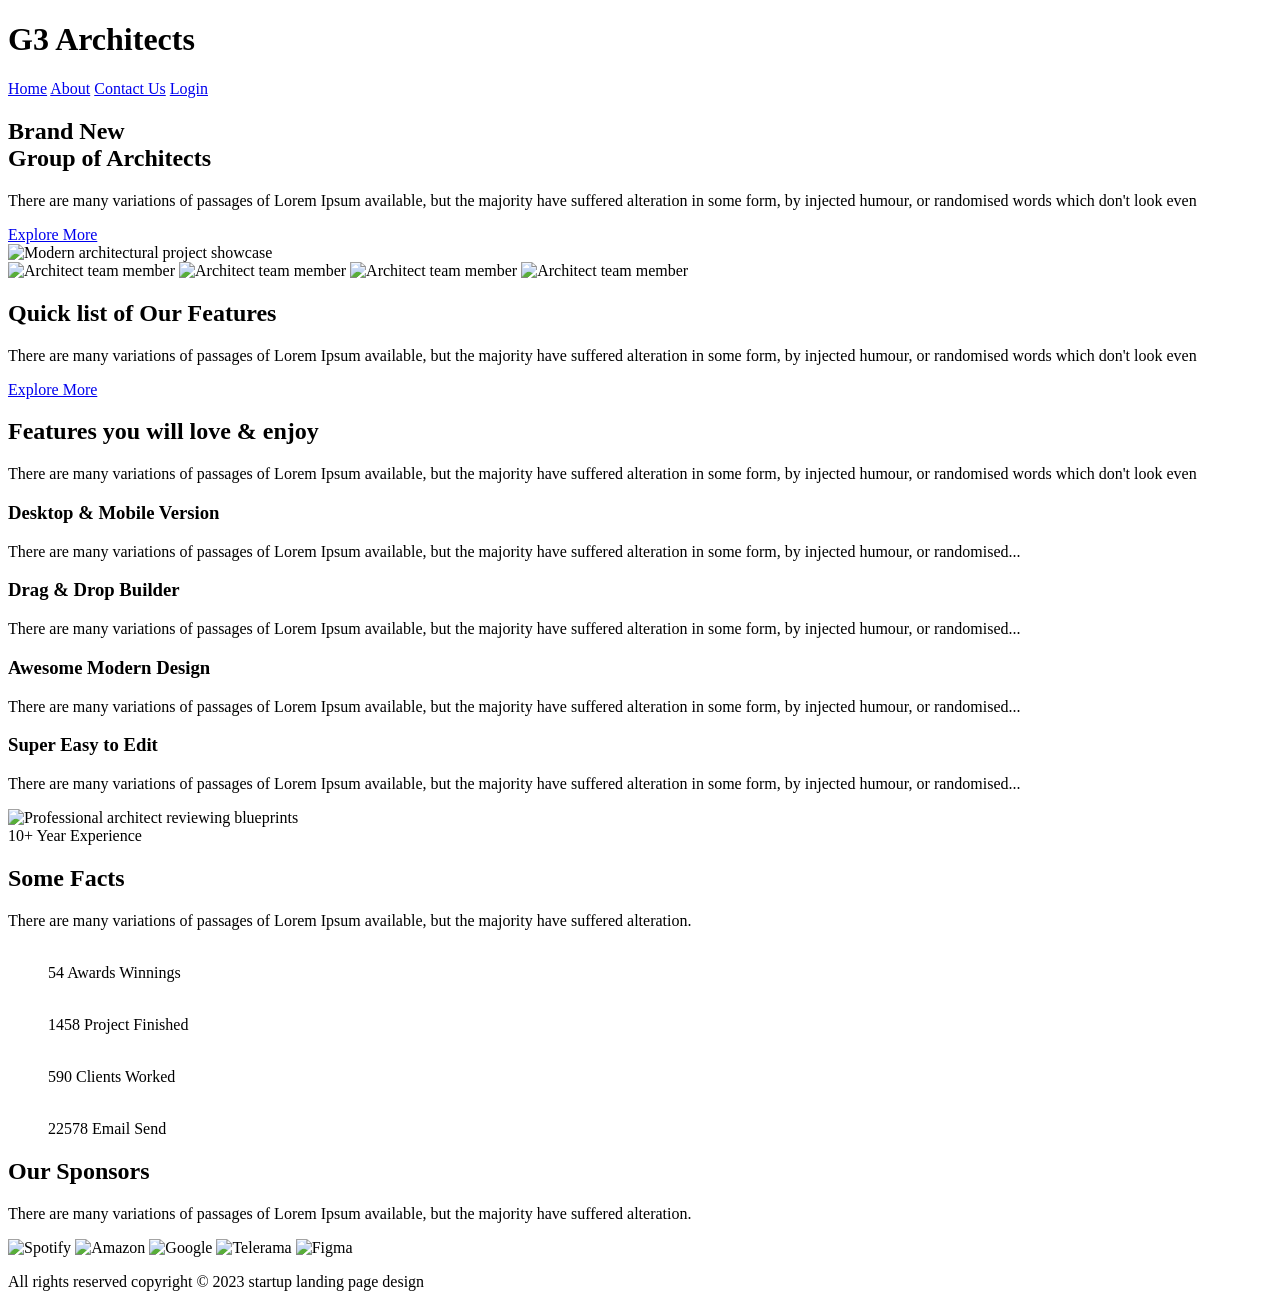
==== week-3/Week-3 Assignment/index.html @ f649bff9 "Refactor index.html for semantic structure and fixes Updated HTML structure and fixed semantic issue" ====
<!DOCTYPE html>
<html lang="en">
<head>
  <meta charset="UTF-8">
  <meta name="viewport" content="width=device-width, initial-scale=1.0">
  <meta name="description" content="G3 Architects – a brand-new group of architects delivering modern, award-winning design solutions.">
  <link rel="preconnect" href="https://fonts.googleapis.com">
  <!--
    FIX 1: Encoded the space in the font-family name.
    Original: family=Work Sans   → Correct: family=Work+Sans
  -->
  <link rel="stylesheet" href="https://fonts.googleapis.com/css2?family=Work+Sans:wght@400;500;600;700&display=swap">
  <link rel="stylesheet" href="style.css">
  <title>BD Architects</title>
</head>
<body>

  <!--
    FIX 2: Replaced the single giant <div class="rectangle-parent"> wrapper that held
    every element absolutely positioned at hardcoded pixel offsets (Figma export artefact).
    Replaced with semantic landmark elements: <header>, <main>, <section>, <footer>.

    FIX 3: Removed fixed height (height: 4760px) on the wrapper div.

    FIX 4: All image paths changed from "../Week-3 Assignment/images/…"
    (path with spaces, will break in many environments) to "images/…"
    Place the images folder next to index.html and style.css.
  -->

  <!-- ══════════════════════════════
       HEADER
  ══════════════════════════════ -->
  <header class="site-header">
    <div class="container">
      <div class="header-inner">
        <!--
          FIX 5: "G3 Architects" was a <b> tag.
          It is the site's primary identifier → <h1> is correct here.
        -->
        <h1 class="logo">G3 Architects</h1>

        <!--
          FIX 6: Nav links were wrapped in generic <div class="class"> elements.
          Simplified to direct <a> descendants of <nav>; aria-label added for screen readers.
        -->
        <nav class="main-nav" aria-label="Main navigation">
          <a href="#" class="nav-link">Home</a>
          <a href="#" class="nav-link">About</a>
          <a href="#" class="nav-link">Contact Us</a>
          <a href="#" class="nav-link">Login</a>
        </nav>
      </div>
    </div>
  </header>

  <main>

    <!-- ══════════════════════════════
         HERO
    ══════════════════════════════ -->
    <section class="hero" aria-label="Hero">
      <div class="container">
        <div class="hero-content">
          <!--
            FIX 7: Hero headline was a <b> with two <p class="brand-new"> inside.
            Correct element: <h2> (page heading, <h1> is already the logo).
          -->
          <h2 class="hero-title">Brand New<br>Group of Architects</h2>
          <p class="hero-body">
            There are many variations of passages of Lorem Ipsum available, but the majority
            have suffered alteration in some form, by injected humour, or randomised words
            which don't look even
          </p>
          <a href="#" class="btn">Explore More</a>
        </div>
      </div>
    </section>

    <!-- ══════════════════════════════
         BANNER IMAGE
    ══════════════════════════════ -->
    <section class="banner-section" aria-label="Project banner">
      <div class="container">
        <!--
          FIX 8: alt="" → descriptive alt text for meaningful images.
        -->
        <img src="images/banner.png" alt="Modern architectural project showcase" class="banner-img">
      </div>
    </section>

    <!-- ══════════════════════════════
         GALLERY + FEATURES
    ══════════════════════════════ -->
    <section class="gallery-section" aria-label="Team gallery and features">
      <div class="container">
        <div class="gallery-features-grid">

          <!-- 2×2 team photo grid -->
          <div class="team-grid">
            <img src="images/team1.png" alt="Architect team member" class="team-photo">
            <img src="images/team2.png" alt="Architect team member" class="team-photo">
            <img src="images/team3.png" alt="Architect team member" class="team-photo">
            <img src="images/team4.png" alt="Architect team member" class="team-photo">
          </div>

          <!-- Feature text panel -->
          <div class="feature-panel">
            <!--
              FIX 9: Heading was a nested mix of <span> and <b> inside a plain <div>.
              Using <h2> with inner <span> elements for the two-tone style.
            -->
            <h2 class="section-heading">
              <span class="fw-medium">Quick list</span>
              <strong> of Our <span class="accent">Features</span></strong>
            </h2>
            <p class="section-body">
              There are many variations of passages of Lorem Ipsum available, but the majority
              have suffered alteration in some form, by injected humour, or randomised words
              which don't look even
            </p>
            <a href="#" class="btn">Explore More</a>
          </div>

        </div>
      </div>
    </section>

    <!-- ══════════════════════════════
         FEATURES YOU WILL LOVE
    ══════════════════════════════ -->
    <section class="love-section" aria-label="Features you will love">
      <div class="container">
        <div class="love-grid">

          <!-- Left column: heading + feature cards -->
          <div class="love-left">
            <!-- FIX 10: The orange accent bar was an empty <div class="group-child7">;
                 now a CSS-only ::before pseudo-element (see style.css). -->
            <h2 class="section-heading">Features you will love &amp; enjoy</h2>
            <p class="section-body">
              There are many variations of passages of Lorem Ipsum available, but the majority
              have suffered alteration in some form, by injected humour, or randomised words
              which don't look even
            </p>

            <div class="feature-cards">
              <!--
                FIX 11: Feature card headings were plain <div>s.
                Using <article> + <h3> for proper document outline.

                FIX 12: "Dexktop" → "Desktop" (typo corrected).
              -->
              <article class="feature-card">
                <h3 class="feature-card-title">Desktop &amp; Mobile Version</h3>
                <p class="feature-card-body">
                  There are many variations of passages of Lorem Ipsum available, but the majority
                  have suffered alteration in some form, by injected humour, or randomised...
                </p>
              </article>
              <article class="feature-card">
                <h3 class="feature-card-title">Drag &amp; Drop Builder</h3>
                <p class="feature-card-body">
                  There are many variations of passages of Lorem Ipsum available, but the majority
                  have suffered alteration in some form, by injected humour, or randomised...
                </p>
              </article>
              <article class="feature-card">
                <h3 class="feature-card-title">Awesome Modern Design</h3>
                <p class="feature-card-body">
                  There are many variations of passages of Lorem Ipsum available, but the majority
                  have suffered alteration in some form, by injected humour, or randomised...
                </p>
              </article>
              <article class="feature-card">
                <h3 class="feature-card-title">Super Easy to Edit</h3>
                <p class="feature-card-body">
                  There are many variations of passages of Lorem Ipsum available, but the majority
                  have suffered alteration in some form, by injected humour, or randomised...
                </p>
              </article>
            </div>
          </div>

          <!-- Right column: architect photo + experience badge -->
          <div class="love-right">
            <div class="architect-wrapper">
              <img src="images/architect.png" alt="Professional architect reviewing blueprints" class="architect-img">
              <div class="experience-badge">
                <span class="exp-years">10+ Year</span>
                <span class="exp-label">Experience</span>
              </div>
            </div>
          </div>

        </div>
      </div>
    </section>

    <!-- ══════════════════════════════
         SOME FACTS
    ══════════════════════════════ -->
    <section class="facts-section" aria-label="Company facts">
      <div class="container">
        <div class="facts-header">
          <h2 class="section-heading">Some Facts</h2>
          <p class="section-body">
            There are many variations of passages of Lorem Ipsum available, but the majority
            have suffered alteration.
          </p>
        </div>

        <!--
          FIX 13: Stats were scattered across individually-positioned divs
          (project-finished-parent, clients-worked-parent, email-send-parent, group-parent),
          each with duplicated absolute-positioned children.
          Consolidated into a single 4-column grid of semantic <figure> elements.

          FIX 14: The rotated bordered boxes (frame-item, frame-inner, rectangle-div,
          frame-child1) used transform: rotate(90deg) on a square — visually identical
          to an unrotated square. Replaced with a simple border on each card.
        -->
        <div class="facts-grid">
          <figure class="fact-card">
            <img src="images/001-medal.png" alt="" class="fact-icon" aria-hidden="true">
            <figcaption>
              <span class="fact-number">54</span>
              <span class="fact-label">Awards Winnings</span>
            </figcaption>
          </figure>
          <figure class="fact-card">
            <img src="images/Group 28.png" alt="" class="fact-icon" aria-hidden="true">
            <figcaption>
              <span class="fact-number">1458</span>
              <span class="fact-label">Project Finished</span>
            </figcaption>
          </figure>
          <figure class="fact-card">
            <img src="images/Group 29.png" alt="" class="fact-icon" aria-hidden="true">
            <figcaption>
              <span class="fact-number">590</span>
              <span class="fact-label">Clients Worked</span>
            </figcaption>
          </figure>
          <figure class="fact-card">
            <img src="images/Group 30.png" alt="" class="fact-icon" aria-hidden="true">
            <figcaption>
              <span class="fact-number">22578</span>
              <span class="fact-label">Email Send</span>
            </figcaption>
          </figure>
        </div>
      </div>
    </section>

    <!-- ══════════════════════════════
         SPONSORS
    ══════════════════════════════ -->
    <!--
      FIX 15: "Sponspors" → "Sponsors" (typo corrected in both section text and aria-label).
    -->
    <section class="sponsors-section" aria-label="Our Sponsors">
      <div class="container">
        <div class="sponsors-header">
          <h2 class="section-heading">Our Sponsors</h2>
          <p class="section-body">
            There are many variations of passages of Lorem Ipsum available, but the majority
            have suffered alteration.
          </p>
        </div>
        <div class="sponsors-row">
          <img src="images/spotify Logo.png"    alt="Spotify"  class="sponsor-logo">
          <img src="images/logo-amazon 1.png"   alt="Amazon"   class="sponsor-logo">
          <img src="images/google Logo.png"     alt="Google"   class="sponsor-logo">
          <img src="images/Telerama Logo.png"   alt="Telerama" class="sponsor-logo">
          <img src="images/figma Logo.png"      alt="Figma"    class="sponsor-logo">
        </div>
      </div>
    </section>

  </main>

  <!-- ══════════════════════════════
       FOOTER
  ══════════════════════════════ -->
  <!--
    FIX 16: Footer was a deeply nested chain of absolutely-positioned divs
    (group-wrapper → rectangle-container → group-inner + all-rights-reserved).
    Replaced with a plain <footer> element.

    FIX 17: "copyright@2023" → "copyright©2023" (correct HTML entity &copy;).
  -->
  <footer class="site-footer">
    <div class="container">
      <p class="footer-copy">All rights reserved copyright &copy; 2023 startup landing page design</p>
    </div>
  </footer>

</body>
</html>
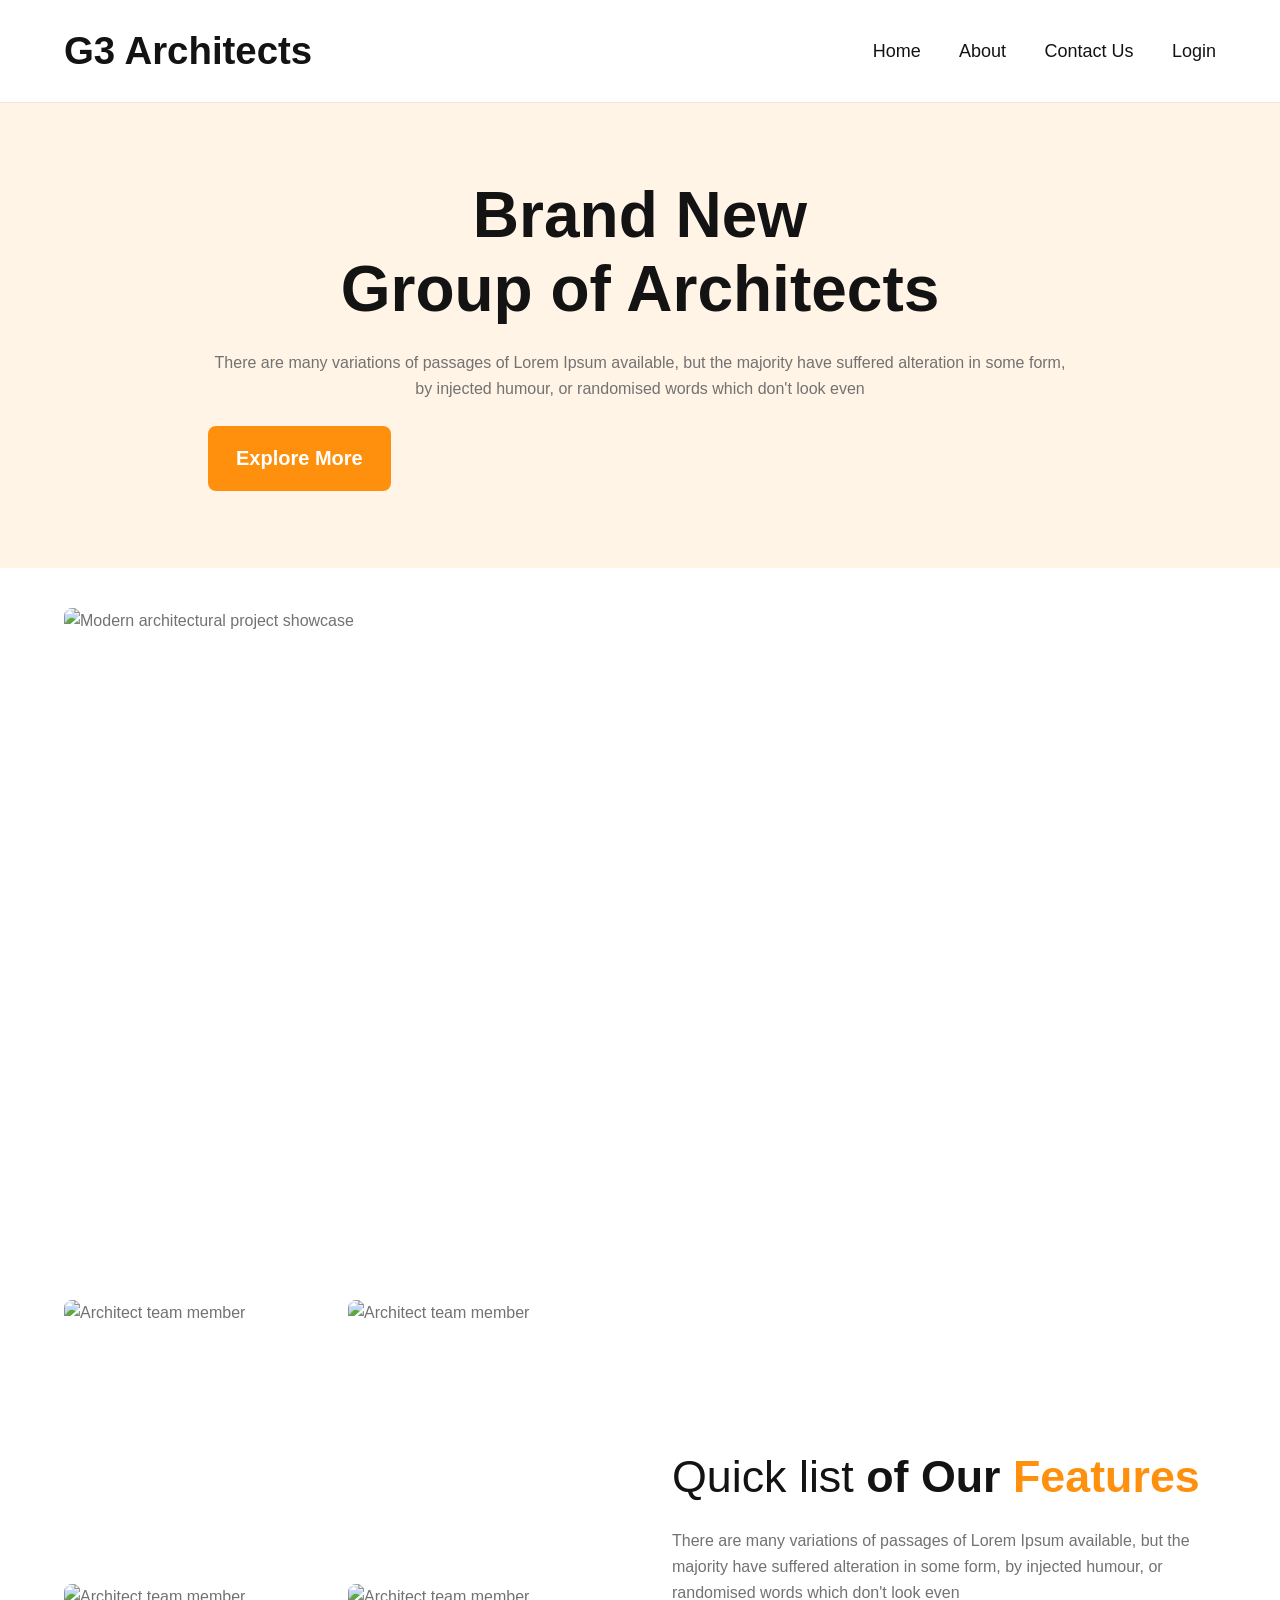
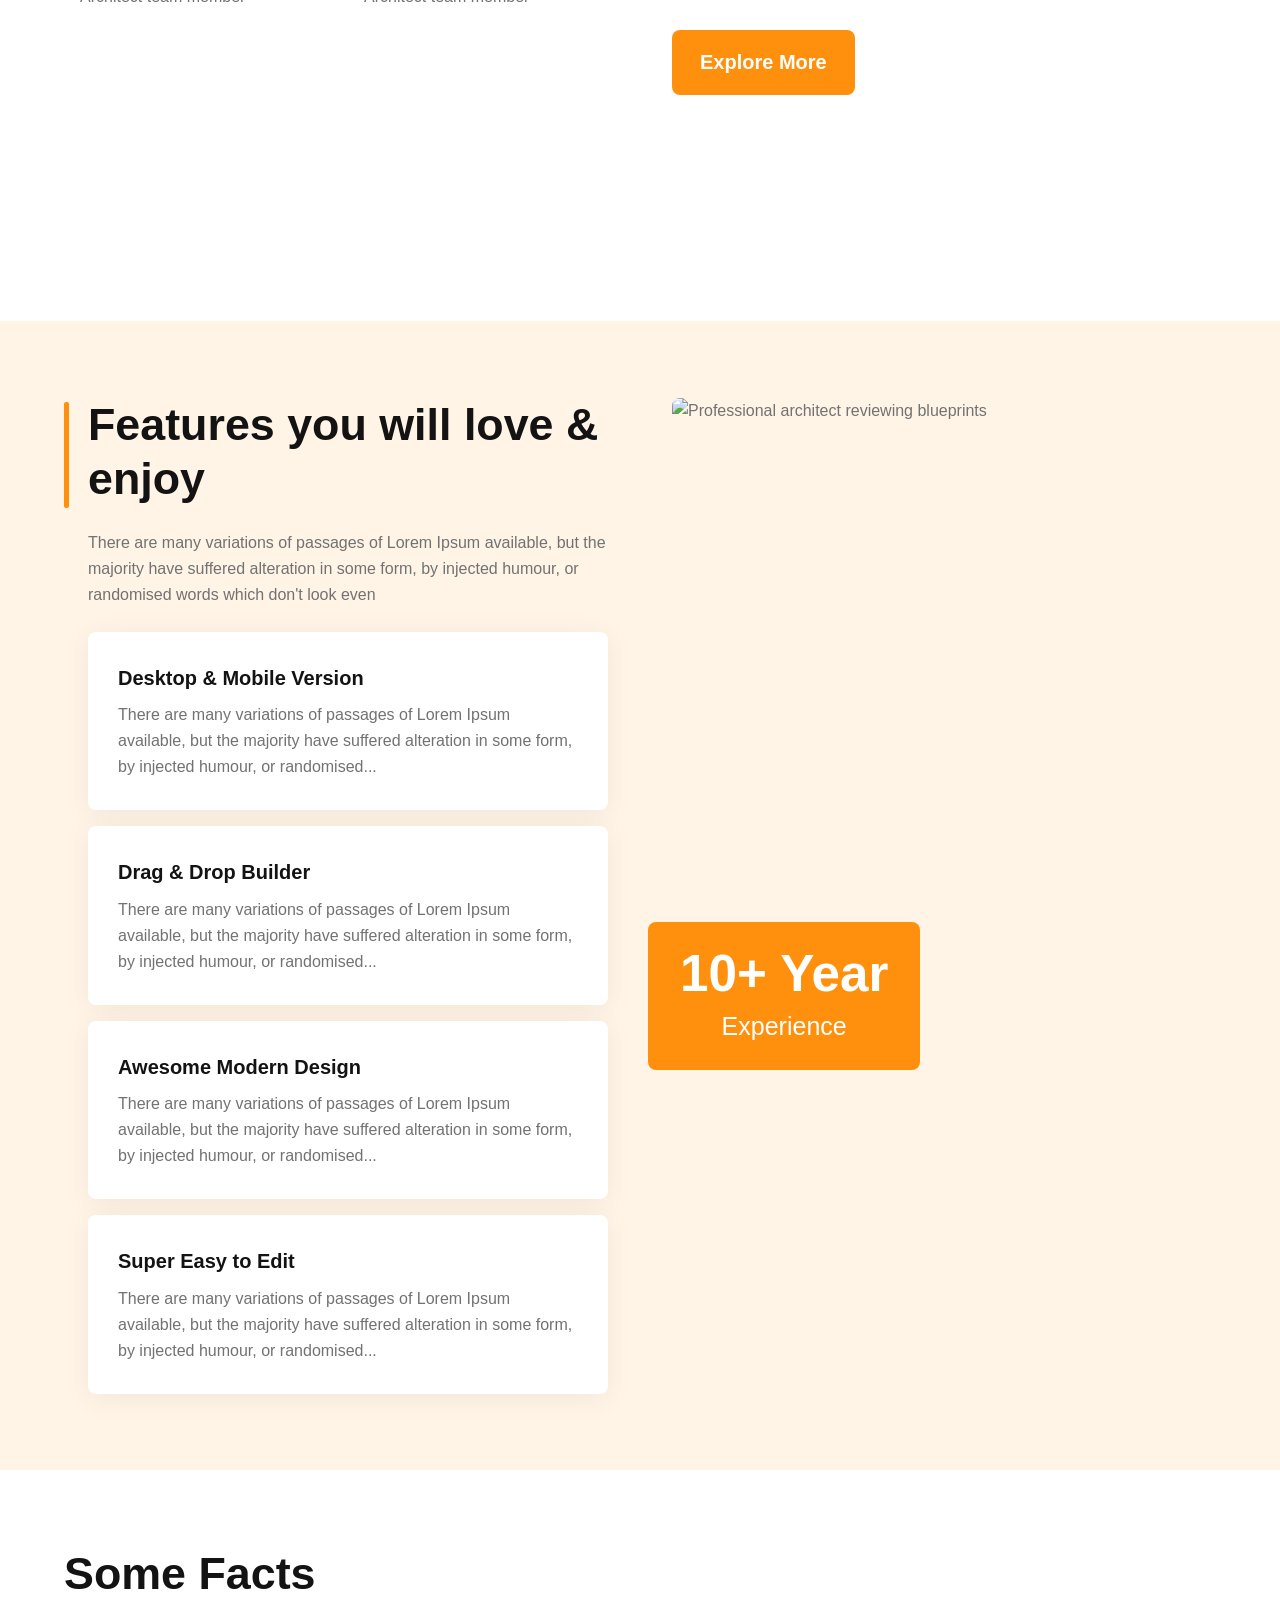
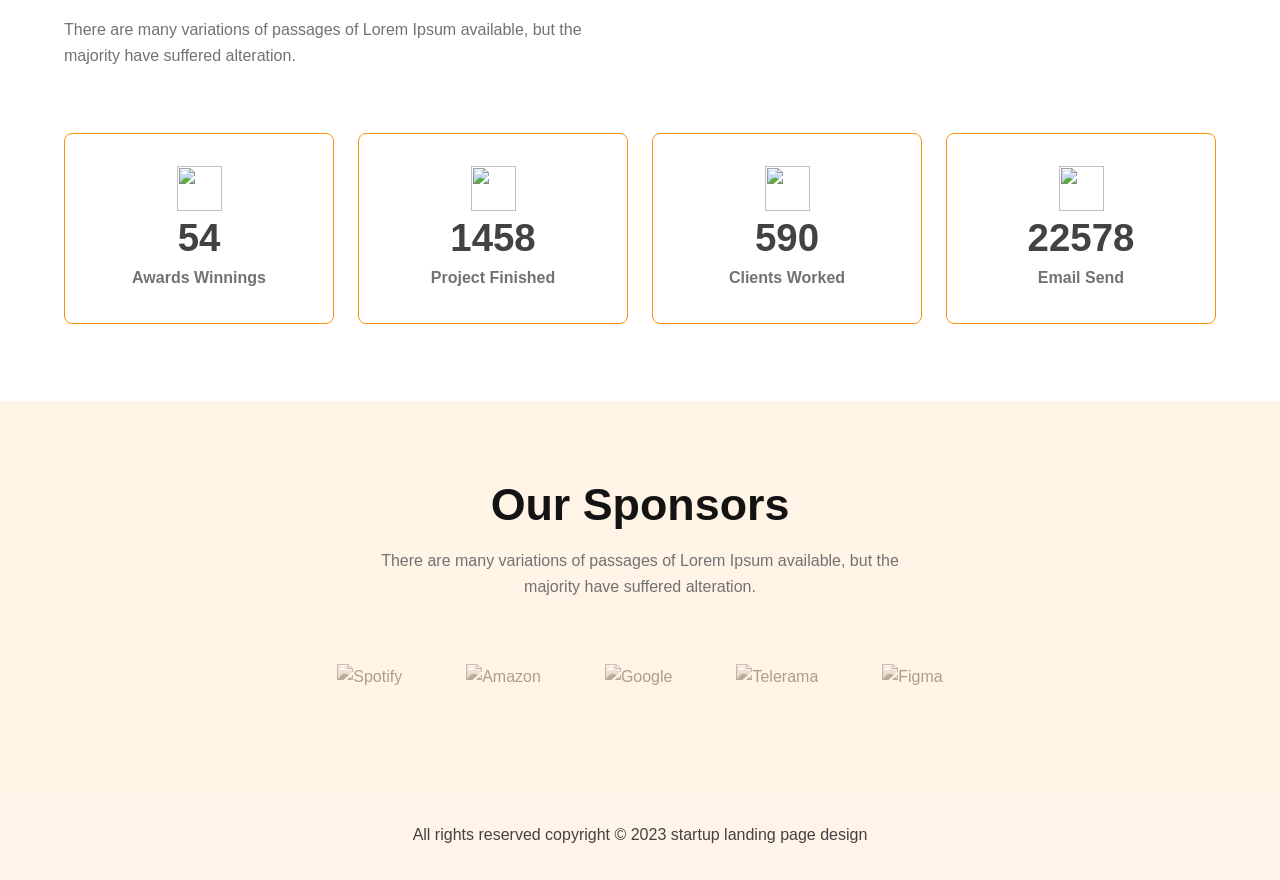
==== commit f811be5a: "Add id to Explore More button in index.html" ====
--- a/week-3/Week-3 Assignment/index.html
+++ b/week-3/Week-3 Assignment/index.html
@@ -71,7 +71,7 @@
             have suffered alteration in some form, by injected humour, or randomised words
             which don't look even
           </p>
-          <a href="#" class="btn">Explore More</a>
+          <a href="#" class="btn" id="f-button">Explore More</a>
         </div>
       </div>
     </section>
--- a/week-3/Week-3 Assignment/style.css
+++ b/week-3/Week-3 Assignment/style.css
@@ -0,0 +1,564 @@
+/* ════════════════════════════════════════════════════════════
+   BD ARCHITECTS  –  style.css
+   ════════════════════════════════════════════════════════════
+
+   KEY FIXES vs. the original:
+   ① Removed 100 % of position:absolute / hardcoded px offsets
+     (Figma export artefact that made the page non-responsive).
+   ② Added CSS custom properties so colours/radii are defined once.
+   ③ All layout done with Flexbox or CSS Grid.
+   ④ clamp() for fluid font-sizes and spacing – no media-query bloat.
+   ⑤ Added hover + focus-visible states (accessibility).
+   ⑥ Removed duplicate class names (.group-child reused 6× with
+     conflicting intent; each component now has its own class).
+   ⑦ Removed pointless rotate(90deg) on square elements.
+   ════════════════════════════════════════════════════════════ */
+
+
+/* ── RESET ─────────────────────────────────────────────────── */
+*, *::before, *::after {
+  box-sizing: border-box;
+  margin: 0;
+  padding: 0;
+}
+
+
+/* ── CUSTOM PROPERTIES ──────────────────────────────────────── */
+:root {
+  /* Colours */
+  --accent:        #ff900e;
+  --accent-pale:   rgba(255, 144, 14, 0.10);
+  --accent-footer: #fff4e7;
+  --dark:          #131313;
+  --mid:           #424242;
+  --muted:         #727272;
+  --white:         #ffffff;
+
+  /* Typography */
+  --font:     'Work Sans', sans-serif;
+  --fw-reg:   400;
+  --fw-med:   500;
+  --fw-semi:  600;
+  --fw-bold:  700;
+
+  /* Fluid sizes (clamp = min | preferred | max) */
+  --fs-body:    1rem;                              /* 16 px */
+  --fs-label:   1.125rem;                          /* 18 px */
+  --fs-card-h:  1.25rem;                           /* 20 px */
+  --fs-section: clamp(1.75rem, 3.5vw, 2.8125rem); /* 28–45 px */
+  --fs-hero:    clamp(2rem,   5vw,   4rem);        /* 32–64 px */
+
+  /* Spacing */
+  --gap-xs: 0.5rem;
+  --gap-sm: 1rem;
+  --gap-md: 1.5rem;
+  --gap-lg: 2.5rem;
+  --gap-xl: 4rem;
+  --section-py: clamp(3rem, 6vw, 6rem);
+
+  /* Misc */
+  --radius:    8px;
+  --container: 1440px;
+}
+
+
+/* ── BASE ───────────────────────────────────────────────────── */
+html { scroll-behavior: smooth; }
+
+body {
+  font-family: var(--font);
+  font-size: var(--fs-body);
+  line-height: 1.625;
+  color: var(--muted);
+  background: var(--white);
+  -webkit-font-smoothing: antialiased;
+}
+
+img {
+  display: block;
+  max-width: 100%;
+}
+
+a { color: inherit; }
+
+
+/* ── LAYOUT ─────────────────────────────────────────────────── */
+.container {
+  max-width: var(--container);
+  margin-inline: auto;
+  /*
+    clamp(1rem, 5vw, 4rem) → 16 px on mobile, 64 px on wide screens.
+    Replaces the original left: 240px hardcoded offset.
+  */
+  padding-inline: clamp(1rem, 5vw, 4rem);
+}
+
+
+/* ════════════════════════════════════════════════════════════
+   SHARED COMPONENTS
+   ════════════════════════════════════════════════════════════ */
+
+/* ── Button ── */
+.btn {
+  display: inline-block;
+  background-color: var(--accent);
+  color: var(--white);
+  font-family: inherit;
+  font-size: var(--fs-card-h);
+  font-weight: var(--fw-semi);
+  text-decoration: none;
+  padding: 1rem 1.75rem;
+  border-radius: var(--radius);
+  border: none;
+  cursor: pointer;
+  /* FIX: original had no hover state at all */
+  transition: background-color 0.2s ease, transform 0.15s ease;
+  white-space: nowrap;
+  align-self: flex-start;
+}
+.btn:hover {
+  background-color: #e07d0a;
+  transform: translateY(-2px);
+}
+.btn:focus-visible {
+  outline: 3px solid var(--accent);
+  outline-offset: 3px;
+}
+
+/* ── Section heading ── */
+.section-heading {
+  font-size: var(--fs-section);
+  font-weight: var(--fw-bold);
+  color: var(--dark);
+  line-height: 1.2;
+}
+.fw-medium { font-weight: var(--fw-med); }
+.accent    { color: var(--accent); }
+
+/* ── Section body text ── */
+.section-body {
+  font-size: var(--fs-body);
+  line-height: 1.625;
+  color: var(--muted);
+}
+
+
+/* ════════════════════════════════════════════════════════════
+   HEADER
+   ════════════════════════════════════════════════════════════ */
+.site-header {
+  background: var(--white);
+  padding-block: 1.25rem;
+  box-shadow: 0 1px 0 rgba(0, 0, 0, 0.06);
+  /* Sticky so the nav stays visible while scrolling */
+  position: sticky;
+  top: 0;
+  z-index: 100;
+}
+
+.header-inner {
+  display: flex;
+  align-items: center;
+  justify-content: space-between;
+  gap: var(--gap-md);
+}
+
+.logo {
+  font-size: clamp(1.5rem, 3vw, 2.8rem);
+  font-weight: var(--fw-bold);
+  color: var(--dark);
+  white-space: nowrap;
+}
+
+.main-nav {
+  display: flex;
+  gap: clamp(1rem, 3vw, 3rem);
+}
+
+.nav-link {
+  font-size: var(--fs-label);
+  font-weight: var(--fw-med);
+  color: var(--dark);
+  text-decoration: none;
+  transition: color 0.2s;
+}
+.nav-link:hover         { color: var(--accent); }
+.nav-link:focus-visible { color: var(--accent); outline: 2px solid var(--accent); outline-offset: 4px; border-radius: 2px; }
+
+
+/* ════════════════════════════════════════════════════════════
+   HERO
+   ════════════════════════════════════════════════════════════ */
+.hero {
+  background-color: var(--accent-pale);
+  padding-block: var(--section-py);
+  text-align: center;
+}
+
+.hero-content {
+  max-width: 54rem;   /* ≈ 862 px */
+  margin-inline: auto;
+  display: flex;
+  flex-direction: column;
+  align-items: center;
+  gap: var(--gap-md);
+}
+
+.hero-title {
+  font-size: var(--fs-hero);
+  font-weight: var(--fw-bold);
+  color: var(--dark);
+  line-height: 1.15;
+}
+
+.hero-body { max-width: 54rem; }
+
+
+/* ════════════════════════════════════════════════════════════
+   BANNER
+   ════════════════════════════════════════════════════════════ */
+.banner-section { padding-block: var(--gap-lg); }
+
+.banner-img {
+  width: 100%;
+  height: clamp(280px, 45vw, 700px);
+  object-fit: cover;
+  border-radius: var(--radius);
+}
+
+
+/* ════════════════════════════════════════════════════════════
+   GALLERY + FEATURES
+   ════════════════════════════════════════════════════════════ */
+.gallery-section { padding-block: var(--section-py); }
+
+.gallery-features-grid {
+  display: grid;
+  grid-template-columns: 1fr 1fr;
+  gap: var(--gap-xl);
+  align-items: center;
+}
+
+/* 2×2 team photo grid */
+.team-grid {
+  display: grid;
+  grid-template-columns: 1fr 1fr;
+  gap: var(--gap-md);
+}
+
+.team-photo {
+  width: 100%;
+  aspect-ratio: 1 / 1;
+  object-fit: cover;
+  border-radius: var(--radius);
+}
+
+/* Right-side text + CTA */
+.feature-panel {
+  display: flex;
+  flex-direction: column;
+  gap: var(--gap-md);
+}
+
+
+/* ════════════════════════════════════════════════════════════
+   FEATURES YOU WILL LOVE
+   ════════════════════════════════════════════════════════════ */
+.love-section {
+  padding-block: var(--section-py);
+  background-color: var(--accent-pale);
+}
+
+.love-grid {
+  display: grid;
+  grid-template-columns: 1fr 1fr;
+  gap: var(--gap-xl);
+  align-items: start;
+}
+
+/* Left column */
+.love-left {
+  display: flex;
+  flex-direction: column;
+  gap: var(--gap-md);
+  /*
+    FIX: The orange accent bar was an absolutely-positioned empty <div>.
+    Replaced with a ::before pseudo-element so no extra markup is needed.
+  */
+  padding-left: 1.5rem;
+  position: relative;
+}
+.love-left::before {
+  content: '';
+  position: absolute;
+  left: 0;
+  top: 0.25rem;
+  width: 5px;
+  height: 6.625rem;   /* 106 px */
+  background-color: var(--accent);
+  border-radius: 2px;
+}
+
+/* Feature cards stack */
+.feature-cards {
+  display: flex;
+  flex-direction: column;
+  gap: var(--gap-sm);
+}
+
+.feature-card {
+  background: var(--white);
+  border-radius: var(--radius);
+  padding: 1.875rem;
+  box-shadow: 0 4px 30px rgba(0, 0, 0, 0.06);
+  display: flex;
+  flex-direction: column;
+  gap: var(--gap-xs);
+}
+
+.feature-card-title {
+  font-size: var(--fs-card-h);
+  font-weight: var(--fw-semi);
+  color: var(--dark);
+}
+
+.feature-card-body {
+  font-size: var(--fs-body);
+  line-height: 1.625;
+  color: var(--muted);
+}
+
+/* Right column: architect image + badge */
+.love-right {
+  display: flex;
+  justify-content: flex-end;
+}
+
+.architect-wrapper {
+  position: relative;
+  width: 100%;
+  max-width: 708px;
+}
+
+.architect-img {
+  width: 100%;
+  height: clamp(400px, 55vw, 982px);
+  object-fit: cover;
+  border-radius: var(--radius);
+}
+
+.experience-badge {
+  position: absolute;
+  bottom: 2rem;
+  left: -1.5rem;
+  background-color: var(--accent);
+  color: var(--white);
+  border-radius: var(--radius);
+  padding: 1.5rem 2rem;
+  text-align: center;
+  min-width: 13.5rem;   /* ≈ 216 px */
+  display: flex;
+  flex-direction: column;
+  gap: 0.25rem;
+}
+
+.exp-years {
+  font-size: clamp(2.5rem, 4vw, 4.0625rem);   /* up to 65 px */
+  font-weight: var(--fw-bold);
+  line-height: 1.1;
+}
+
+.exp-label {
+  font-size: 1.5625rem;   /* 25 px */
+  font-weight: var(--fw-med);
+  line-height: 1.6;
+}
+
+
+/* ════════════════════════════════════════════════════════════
+   SOME FACTS
+   ════════════════════════════════════════════════════════════ */
+.facts-section { padding-block: var(--section-py); }
+
+.facts-header {
+  max-width: 34rem;
+  margin-bottom: var(--gap-xl);
+  display: flex;
+  flex-direction: column;
+  gap: var(--gap-sm);
+}
+
+/*
+  FIX: Was 4 separate absolutely-positioned groups each containing
+  duplicated empty <div>s for border boxes. Now a single 4-column grid.
+*/
+.facts-grid {
+  display: grid;
+  grid-template-columns: repeat(4, 1fr);
+  gap: var(--gap-md);
+}
+
+/*
+  FIX: Removed the rotate(90deg) trick — the rotated element was a square,
+  so the rotation had zero visual effect. Simple border achieves the same look.
+*/
+.fact-card {
+  border: 1px solid var(--accent);
+  border-radius: var(--radius);
+  padding: 2rem 1.5rem;
+  display: flex;
+  flex-direction: column;
+  align-items: center;
+  gap: var(--gap-xs);
+  text-align: center;
+}
+
+.fact-card figcaption {
+  display: flex;
+  flex-direction: column;
+  gap: var(--gap-xs);
+}
+
+.fact-icon {
+  width: 45px;
+  height: 45px;
+  object-fit: contain;
+}
+
+.fact-number {
+  display: block;
+  font-size: clamp(2rem, 3vw, 2.8125rem);   /* up to 45 px */
+  font-weight: var(--fw-semi);
+  color: var(--mid);
+  line-height: 1;
+}
+
+.fact-label {
+  display: block;
+  font-size: var(--fs-body);
+  font-weight: var(--fw-semi);
+  color: var(--muted);
+}
+
+
+/* ════════════════════════════════════════════════════════════
+   SPONSORS
+   ════════════════════════════════════════════════════════════ */
+/* FIX: "Sponspors" corrected to "Sponsors" in the HTML; class name cleaned up here. */
+.sponsors-section {
+  padding-block: var(--section-py);
+  background-color: var(--accent-pale);
+}
+
+.sponsors-header {
+  text-align: center;
+  max-width: 34rem;
+  margin-inline: auto;
+  margin-bottom: var(--gap-xl);
+  display: flex;
+  flex-direction: column;
+  gap: var(--gap-sm);
+}
+
+/*
+  FIX: Logo images were individually positioned with absolute pixel offsets.
+  A flex row with wrap handles any number of logos at any screen size.
+*/
+.sponsors-row {
+  display: flex;
+  flex-wrap: wrap;
+  justify-content: center;
+  align-items: center;
+  gap: var(--gap-md) clamp(2rem, 5vw, 5rem);
+}
+
+.sponsor-logo {
+  height: 50px;
+  width: auto;
+  mix-blend-mode: luminosity;
+  opacity: 0.65;
+  transition: opacity 0.2s, mix-blend-mode 0.2s;
+}
+.sponsor-logo:hover {
+  opacity: 1;
+  mix-blend-mode: normal;
+}
+
+
+/* ════════════════════════════════════════════════════════════
+   FOOTER
+   ════════════════════════════════════════════════════════════ */
+.site-footer {
+  background-color: var(--accent-footer);
+  padding-block: 2rem;
+}
+
+.footer-copy {
+  text-align: center;
+  color: var(--mid);
+  font-size: var(--fs-body);
+}
+
+
+/* ════════════════════════════════════════════════════════════
+   RESPONSIVE BREAKPOINTS
+   ════════════════════════════════════════════════════════════ */
+
+/* ── Tablet ≤ 1024 px ── */
+@media (max-width: 64rem) {
+
+  /* Stack two-column sections */
+  .gallery-features-grid,
+  .love-grid {
+    grid-template-columns: 1fr;
+    gap: var(--gap-lg);
+  }
+
+  .love-right { justify-content: center; }
+
+  /* Badge can't overhang when column is full-width */
+  .experience-badge {
+    left: 0;
+    right: 0;
+    margin-inline: auto;
+    bottom: 1rem;
+    width: fit-content;
+  }
+
+  /* Hide the side bar when stacked (no logical left to attach to) */
+  .love-left { padding-left: 0; }
+  .love-left::before { display: none; }
+
+  /* Facts: 2 columns */
+  .facts-grid { grid-template-columns: repeat(2, 1fr); }
+}
+
+/* ── Mobile ≤ 640 px ── */
+@media (max-width: 40rem) {
+
+  .header-inner {
+    flex-direction: column;
+    gap: var(--gap-sm);
+    text-align: center;
+  }
+
+  .main-nav {
+    flex-wrap: wrap;
+    justify-content: center;
+    gap: 0.75rem 1.5rem;
+  }
+}
+
+/* ── Small mobile ≤ 420 px ── */
+@media (max-width: 26.25rem) {
+  .facts-grid { grid-template-columns: 1fr; }
+}
+
+/* ── Reduced motion ── */
+@media (prefers-reduced-motion: reduce) {
+  *, *::before, *::after {
+    animation-duration: 0.01ms !important;
+    transition-duration: 0.01ms !important;
+  }
+  html { scroll-behavior: auto; }
+}
